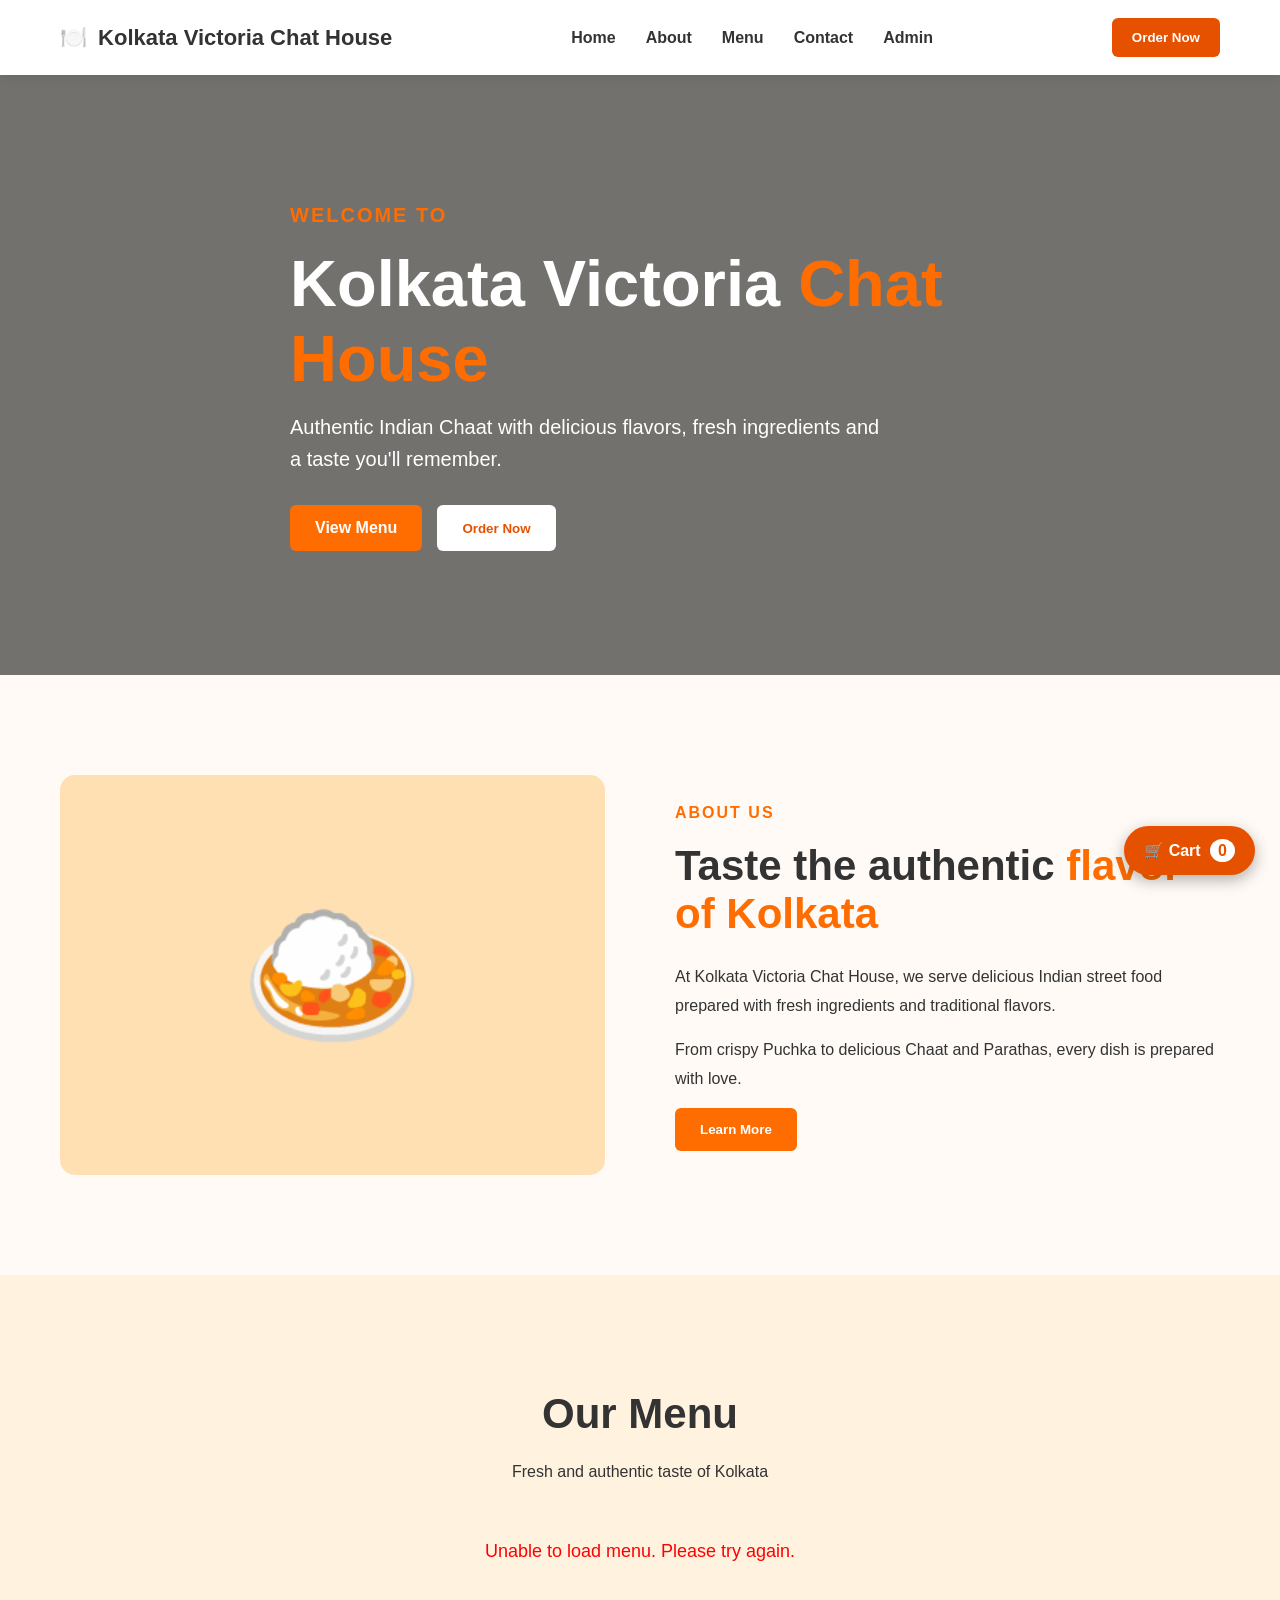
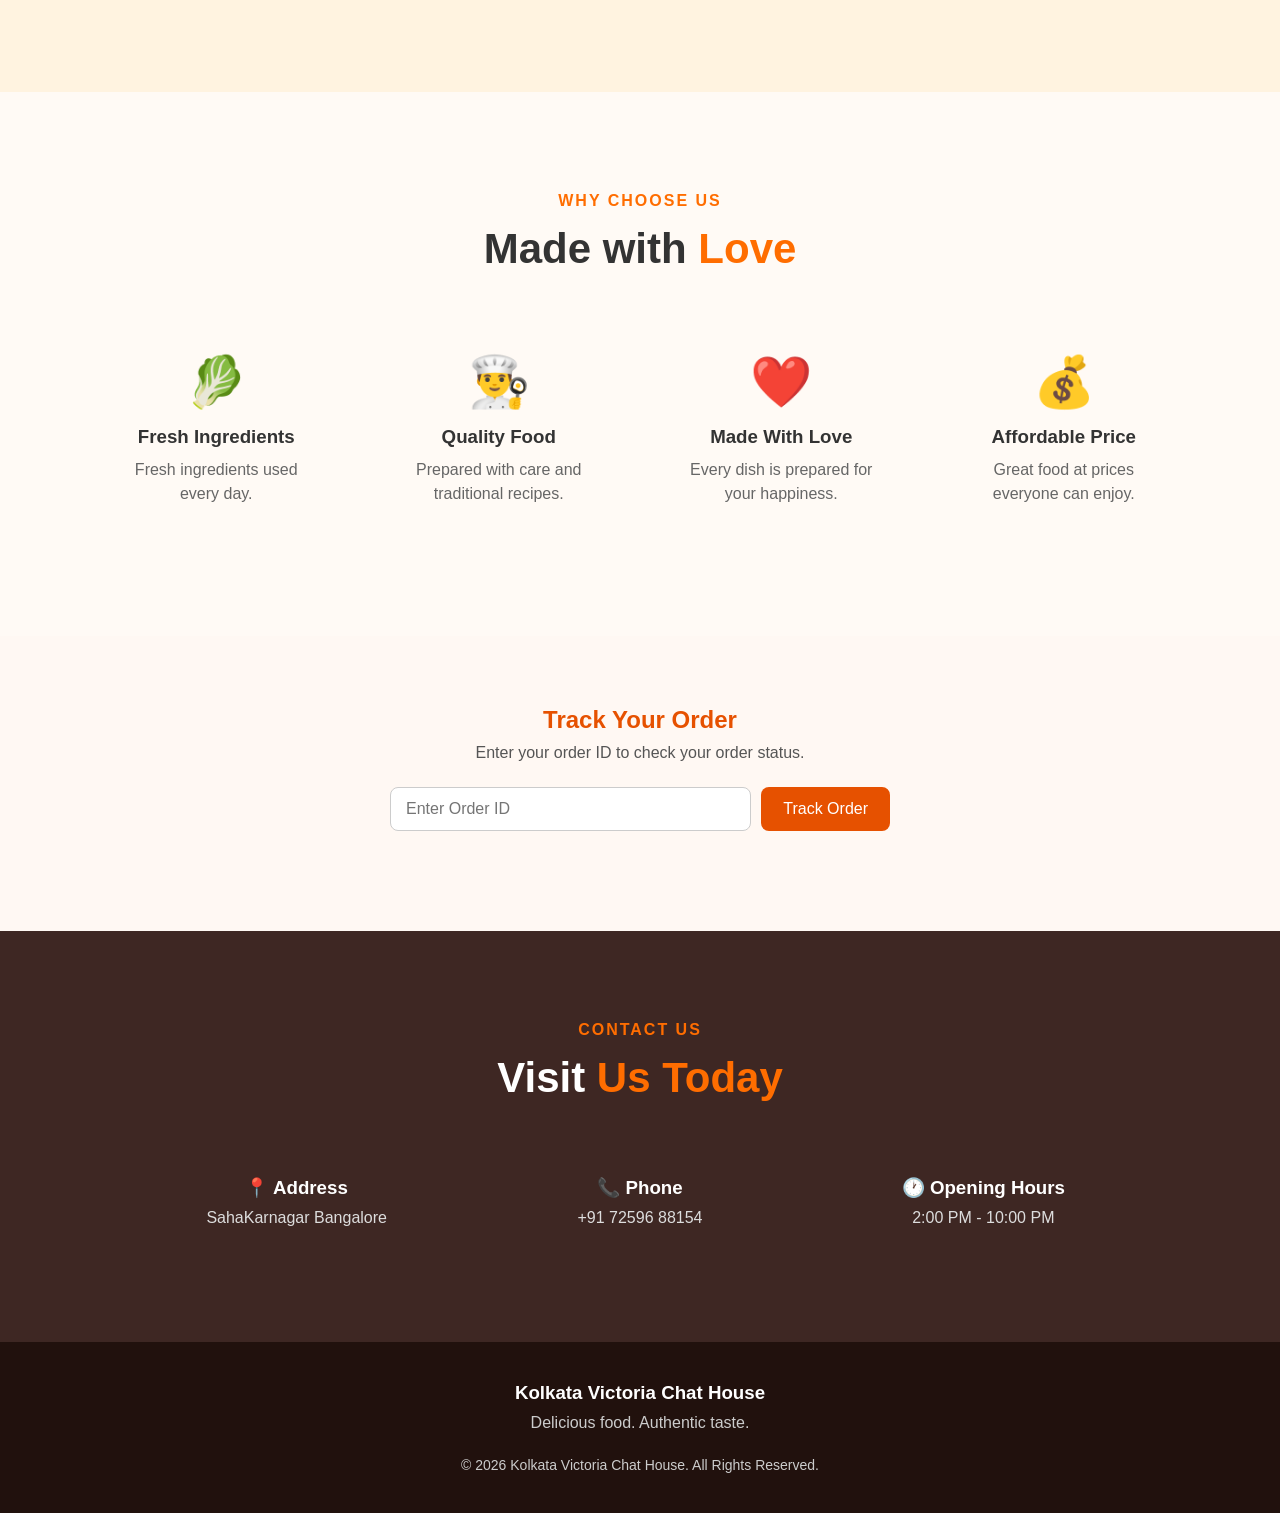
==== restaurant-website/index.html @ c91becac "Initial commit" ====
<!DOCTYPE html>
<html lang="en">

<head>

    <meta charset="UTF-8">

    <meta name="viewport"
          content="width=device-width, initial-scale=1.0">

    <title>Kolkata Victoria Chat House</title>

    <link rel="stylesheet" href="style.css">

</head>


<body>


<!-- =========================
     NAVBAR
========================= -->

<header>

    <nav class="navbar">

        <div class="logo">

            <span>🍽️</span>

            Kolkata Victoria Chat House

        </div>


        <ul class="nav-links">

            <li>
                <a href="#home">Home</a>
            </li>

            <li>
                <a href="#about">About</a>
            </li>

            <li>
                <a href="#menu">Menu</a>
            </li>

            <li>
                <a href="#contact">Contact</a>
            </li>
            
                <li>
                    <a href="http://127.0.0.1:5500/admin.html">Admin</a>
                </li>

        </ul>


        <button
            class="order-btn"
            onclick="orderNow()">

            Order Now

        </button>

    </nav>

</header>



<!-- =========================
     HERO SECTION
========================= -->

<section id="home" class="hero">

    <div class="hero-content">

        <p class="small-title">
            WELCOME TO
        </p>


        <h1>

            Kolkata Victoria

            <span>
                Chat House
            </span>

        </h1>


        <p>

            Authentic Indian Chaat with delicious flavors,
            fresh ingredients and a taste you'll remember.

        </p>


        <div class="hero-buttons">

            <a
                href="#menu"
                class="primary-btn">

                View Menu

            </a>


            <button
                class="secondary-btn"
                onclick="orderNow()">

                Order Now

            </button>

        </div>

    </div>

</section>



<!-- =========================
     ABOUT SECTION
========================= -->

<section id="about" class="about">


    <div class="about-image">

        <div class="food-placeholder">

            🍛

        </div>

    </div>



    <div class="about-content">

        <p class="section-title">

            ABOUT US

        </p>


        <h2>

            Taste the authentic

            <span>
                flavor of Kolkata
            </span>

        </h2>


        <p>

            At Kolkata Victoria Chat House,
            we serve delicious Indian street food
            prepared with fresh ingredients
            and traditional flavors.

        </p>


        <p>

            From crispy Puchka to delicious Chaat
            and Parathas, every dish is prepared
            with love.

        </p>


        <button
            class="primary-btn"
            onclick="showMessage()">

            Learn More

        </button>

    </div>

</section>



<!-- =========================
     MENU SECTION
========================= -->

<section id="menu" class="menu-section">

    <h2>Our Menu</h2>

    <p class="menu-subtitle">
        Fresh and authentic taste of Kolkata
    </p>

    <div id="dynamic-menu" class="dynamic-menu-grid">

        <p class="loading-menu">
            Loading menu...
        </p>

    </div>

</section>


<!-- =========================
     WHY CHOOSE US
========================= -->

<section class="why-us">


    <p class="section-title">

        WHY CHOOSE US

    </p>


    <h2>

        Made with

        <span>
            Love
        </span>

    </h2>



    <div class="features">


        <div class="feature">

            <div>
                🥬
            </div>

            <h3>
                Fresh Ingredients
            </h3>

            <p>
                Fresh ingredients used every day.
            </p>

        </div>



        <div class="feature">

            <div>
                👨‍🍳
            </div>

            <h3>
                Quality Food
            </h3>

            <p>
                Prepared with care and traditional recipes.
            </p>

        </div>



        <div class="feature">

            <div>
                ❤️
            </div>

            <h3>
                Made With Love
            </h3>

            <p>
                Every dish is prepared for your happiness.
            </p>

        </div>



        <div class="feature">

            <div>
                💰
            </div>

            <h3>
                Affordable Price
            </h3>

            <p>
                Great food at prices everyone can enjoy.
            </p>

        </div>


    </div>

</section>

<!-- ORDER TRACKING -->
<section id="order-tracking" class="order-tracking-section">

    <h2>Track Your Order</h2>

    <p>
        Enter your order ID to check your order status.
    </p>

    <div class="tracking-box">

        <input
            type="number"
            id="tracking-order-id"
            placeholder="Enter Order ID"
        >

        <button
            type="button"
            onclick="trackOrder()">
            Track Order
        </button>

    </div>

    <div
        id="tracking-result"
        class="tracking-result">
    </div>

</section>

<!-- =========================
     CONTACT
========================= -->

<section id="contact" class="contact">


    <p class="section-title">

        CONTACT US

    </p>


    <h2>

        Visit

        <span>
            Us Today
        </span>

    </h2>



    <div class="contact-container">


        <div>

            <h3>
                📍 Address
            </h3>

            <p>
                SahaKarnagar Bangalore
            </p>

        </div>



        <div>

            <h3>
                📞 Phone
            </h3>

            <p>
                +91 72596 88154
            </p>

        </div>



        <div>

            <h3>
                🕐 Opening Hours
            </h3>

            <p>
                2:00 PM - 10:00 PM
            </p>

        </div>


    </div>

</section>



<!-- =========================
     FOOTER
========================= -->

<footer>


    <h3>

        Kolkata Victoria Chat House

    </h3>


    <p>

        Delicious food.
        Authentic taste.

    </p>


    <p class="copyright">

        © 2026 Kolkata Victoria Chat House.
        All Rights Reserved.

    </p>


</footer>



<!-- =========================
     CART BUTTON
========================= -->

<div
    id="cart"
    onclick="toggleCart()">

    🛒 Cart

    <span id="cart-count">
        0
    </span>

</div>



<!-- =========================
     CART BOX
========================= -->

<div id="cart-box">


    <div class="cart-header">


        <h2>
            Your Cart
        </h2>


        <button onclick="toggleCart()">

            ✕

        </button>


    </div>



    <!-- CART ITEMS -->

    <div id="cart-items">

    </div>



    <!-- CART TOTAL -->

    <div class="cart-total">

        <h3>

            Total:
            ₹<span id="cart-total">0</span>

        </h3>

    </div>



    <!-- PLACE ORDER -->

    <button
        class="place-order-btn"
        onclick="placeOrder()">

        Place Order

    </button>


</div>



<!-- =========================
     CUSTOMER ORDER FORM
========================= -->

<div id="order-form">


    <div class="order-form-box">


        <button
            onclick="closeOrderForm()">

            ✕

        </button>


        <h2>
            Complete Your Order
        </h2>



        <form
            onsubmit="confirmOrder(event)">


            <!-- NAME -->

            <label for="customer-name">

                Full Name

            </label>


            <input
                type="text"
                id="customer-name"
                placeholder="Enter your name"
                required
            >



            <!-- PHONE -->

            <label for="customer-phone">

                Phone Number

            </label>


            <input
                type="tel"
                id="customer-phone"
                placeholder="Enter your phone number"
                pattern="[0-9]{10}"
                maxlength="10"
                required
            >



            <!-- ADDRESS -->

            <label for="customer-address">

                Delivery Address

            </label>


            <textarea
                id="customer-address"
                placeholder="Enter your complete address"
                rows="4"
                required
            ></textarea>



            <!-- ORDER SUMMARY -->

            <h3 class="order-summary-title">

                Order Summary

            </h3>


            <div id="order-summary">

            </div>



            <!-- TOTAL -->

            <div class="form-total">

                Total:
                ₹<span id="form-total">0</span>

            </div>



            <!-- CONFIRM -->

            <button
                type="submit"
                class="confirm-order-btn">

                Confirm Order

            </button>


        </form>


    </div>

</div>



<!-- =========================
     JAVASCRIPT
========================= -->

<script src="script.js"></script>
 <!-- ORDER SUCCESS POPUP -->
<div id="order-success-popup" class="success-popup">

    <div class="success-popup-box">

        <div class="success-icon">
            ✓
        </div>

        <h2>Order Placed Successfully!</h2>

        <p class="success-thank-you">
            Thank you for ordering from
            <strong>Kolkata Victoria Chat House</strong>
        </p>

        <div class="success-order-details">

            <p>
                <strong>Order ID:</strong>
                <span id="success-order-id"></span>
            </p>

            <p>
                <strong>Total:</strong>
                <span id="success-order-total"></span>
            </p>

            <p>
                <strong>Customer:</strong>
                <span id="success-customer-name"></span>
            </p>

        </div>

        <button
            type="button"
            onclick="closeSuccessPopup()">
            Continue
        </button>

    </div>

</div>

</body>

</html>
---- restaurant-website/style.css ----
* {
    margin: 0;
    padding: 0;
    box-sizing: border-box;
}

html {
    scroll-behavior: smooth;
}

body {
    font-family: Arial, sans-serif;
    background: #fffaf5;
    color: #333;
}


/* NAVBAR */

header {
    background: white;
    box-shadow: 0 2px 10px rgba(0,0,0,0.1);
    position: sticky;
    top: 0;
    z-index: 1000;
}

.navbar {
    max-width: 1200px;
    margin: auto;

    display: flex;
    justify-content: space-between;
    align-items: center;

    padding: 18px 20px;
}

.logo {
    font-size: 22px;
    font-weight: bold;
}

.logo span {
    margin-right: 5px;
}

.nav-links {
    display: flex;
    gap: 30px;
    list-style: none;
}

.nav-links a {
    text-decoration: none;
    color: #333;
    font-weight: bold;
}

.nav-links a:hover {
    color: #e65100;
}

.order-btn {
    background: #e65100;
    color: white;
    border: none;

    padding: 12px 20px;
    border-radius: 6px;

    cursor: pointer;
    font-weight: bold;
}


/* HERO */

.hero {
    min-height: 600px;

    display: flex;
    align-items: center;

    background:
        linear-gradient(
            rgba(0,0,0,0.55),
            rgba(0,0,0,0.55)
        ),
        url("r1.jpg");

    background-size: cover;
    background-position: center;
}

.hero-content {
    max-width: 1200px;
    margin: auto;
    padding: 40px 20px;

    color: white;
}

.small-title,
.section-title {
    color: #ff6d00;
    font-weight: bold;
    letter-spacing: 2px;
}

.hero h1 {
    font-size: 65px;
    max-width: 700px;
    margin: 15px 0;
}

.hero h1 span,
.about-content span,
.menu-section span,
.why-us span,
.contact span {
    color: #ff6d00;
}

.hero p {
    font-size: 20px;
    max-width: 600px;
    line-height: 1.6;
}

.hero-buttons {
    margin-top: 30px;
    display: flex;
    gap: 15px;
}

.primary-btn,
.secondary-btn {
    padding: 14px 25px;
    border-radius: 6px;
    font-weight: bold;
    cursor: pointer;
    text-decoration: none;
}

.primary-btn {
    background: #ff6d00;
    color: white;
    border: none;
}

.secondary-btn {
    background: white;
    color: #e65100;
    border: none;
}


/* ABOUT */

.about {
    max-width: 1200px;
    margin: auto;

    padding: 100px 20px;

    display: flex;
    align-items: center;
    gap: 70px;
}

.about-image {
    flex: 1;
}

.food-placeholder {
    height: 400px;

    display: flex;
    align-items: center;
    justify-content: center;

    font-size: 150px;

    background: #ffe0b2;
    border-radius: 15px;
}

.about-content {
    flex: 1;
}

.about-content h2,
.menu-section h2,
.why-us h2,
.contact h2 {
    font-size: 42px;
    margin: 15px 0 25px;
}

.about-content p {
    line-height: 1.8;
    margin-bottom: 15px;
}


/* MENU */

.menu-section {
    padding: 100px 20px;
    text-align: center;
    background: #fff3e0;
}

.menu-container {
    max-width: 1200px;
    margin: 50px auto 0;

    display: grid;
    grid-template-columns:
        repeat(4, 1fr);

    gap: 25px;
}

.food-card {
    background: white;
    border-radius: 12px;

    overflow: hidden;

    box-shadow:
        0 5px 20px rgba(0,0,0,0.1);

    transition: 0.3s;
}

.food-card:hover {
    transform: translateY(-8px);
}

.food-image {
    height: 180px;

    display: flex;
    align-items: center;
    justify-content: center;

    font-size: 80px;

    background: #ffe0b2;
}

.food-info {
    padding: 20px;
    text-align: left;
}

.food-info h3 {
    font-size: 22px;
    margin-bottom: 10px;
}

.food-info p {
    line-height: 1.5;
    color: #666;
}

.price {
    color: #e65100;
    font-size: 22px;
    font-weight: bold;

    margin: 15px 0;
}

.food-info button {
    width: 100%;

    padding: 12px;

    background: #e65100;
    color: white;

    border: none;
    border-radius: 5px;

    cursor: pointer;
}

.food-info button:hover {
    background: #bf360c;
}


/* WHY US */

.why-us {
    text-align: center;
    padding: 100px 20px;
}

.features {
    max-width: 1100px;
    margin: 50px auto 0;

    display: grid;
    grid-template-columns:
        repeat(4, 1fr);

    gap: 30px;
}

.feature {
    padding: 30px;
}

.feature div {
    font-size: 50px;
    margin-bottom: 15px;
}

.feature h3 {
    margin-bottom: 10px;
}

.feature p {
    color: #666;
    line-height: 1.5;
}


/* CONTACT */

.contact {
    background: #3e2723;
    color: white;

    text-align: center;

    padding: 90px 20px;
}

.contact-container {
    max-width: 1000px;
    margin: 50px auto 0;

    display: grid;
    grid-template-columns:
        repeat(3, 1fr);

    gap: 30px;
}

.contact-container div {
    padding: 25px;
}

.contact-container h3 {
    margin-bottom: 10px;
}

.contact-container p {
    color: #ddd;
}


/* FOOTER */

footer {
    background: #21110d;
    color: white;

    text-align: center;

    padding: 40px 20px;
}

footer p {
    margin-top: 10px;
    color: #ccc;
}

.copyright {
    margin-top: 25px;
    font-size: 14px;
}

/* MOBILE */

@media (max-width: 900px) {

    .nav-links {
        display: none;
    }

    .hero h1 {
        font-size: 45px;
    }

    .menu-container {
        grid-template-columns:
            repeat(2, 1fr);
    }

    .features {
        grid-template-columns:
            repeat(2, 1fr);
    }

    .about {
        flex-direction: column;
    }

    .contact-container {
        grid-template-columns: 1fr;
    }
}


@media (max-width: 600px) {

    .menu-container {
        grid-template-columns: 1fr;
    }

    .features {
        grid-template-columns: 1fr;
    }

    .hero h1 {
        font-size: 38px;
    }

    .hero-buttons {
        flex-direction: column;
    }
}




/* CART BUTTON */

#cart {
    position: fixed;

    right: 25px;
    bottom: 25px;

    background: #e65100;
    color: white;

    padding: 15px 20px;

    border-radius: 30px;

    cursor: pointer;

    font-weight: bold;

    box-shadow: 0 5px 15px rgba(0,0,0,0.3);

    z-index: 2000;
}


#cart-count {
    background: white;

    color: #e65100;

    padding: 3px 8px;

    border-radius: 50%;

    margin-left: 5px;
}


/* CART BOX */

#cart-box {
    position: fixed;
    top: 0;
    right: -450px;
    width: 400px;
    height: 100vh;
    background: white;
    box-shadow: -5px 0 20px rgba(0,0,0,0.3);
    z-index: 9999;
    padding: 25px;
    transition: right 0.4s ease;
    overflow-y: auto;
}

#cart-box.show-cart {
    right: 0;
}


/* CART HEADER */

.cart-header {

    display: flex;

    justify-content: space-between;

    align-items: center;

    border-bottom: 1px solid #ddd;

    padding-bottom: 15px;
}


.cart-header button {

    border: none;

    background: none;

    font-size: 25px;

    cursor: pointer;
}


/* CART ITEM */

.cart-item {

    display: flex;

    justify-content: space-between;

    align-items: center;

    padding: 20px 0;

    border-bottom: 1px solid #eee;
}


.cart-item h4 {
    margin-bottom: 5px;
}


.cart-item p {
    color: #666;
}


/* CART CONTROLS */

.cart-controls {

    display: flex;

    align-items: center;

    gap: 8px;
}


.cart-controls button {

    padding: 5px 10px;

    border: none;

    background: #ffe0b2;

    cursor: pointer;

    border-radius: 4px;
}


.remove-btn {

    background: #e65100 !important;

    color: white;

    margin-left: 5px;
}


/* CART TOTAL */

.cart-total {

    margin-top: 25px;

    font-size: 20px;

    text-align: right;
}


/* PLACE ORDER */

.place-order-btn {

    width: 100%;

    margin-top: 20px;

    padding: 15px;

    background: #e65100;

    color: white;

    border: none;

    border-radius: 5px;

    font-size: 18px;

    font-weight: bold;

    cursor: pointer;
}


.place-order-btn:hover {

    background: #bf360c;
}


/* MOBILE CART */

@media (max-width: 500px) {

    #cart-box {

        width: 100%;

        right: -100%;
    }
}



/* ORDER FORM */

#order-form {

    position: fixed;

    top: 0;
    left: 0;

    width: 100%;
    height: 100vh;

    background: rgba(0, 0, 0, 0.65);

    display: flex;

    justify-content: center;
    align-items: center;

    z-index: 5000;

    opacity: 0;
    visibility: hidden;

    transition: 0.3s;
}


#order-form.show-form {

    opacity: 1;

    visibility: visible;
}


/* FORM BOX */

.order-form-box {

    width: 500px;

    max-width: 90%;

    max-height: 90vh;

    overflow-y: auto;

    background: white;

    border-radius: 12px;

    padding: 30px;

    box-shadow:
        0 10px 30px rgba(0,0,0,0.3);
}


/* HEADER */

.order-form-header {

    display: flex;

    justify-content: space-between;

    align-items: center;

    margin-bottom: 25px;

    border-bottom: 1px solid #ddd;

    padding-bottom: 15px;
}


.order-form-header h2 {

    color: #e65100;
}


.order-form-header button {

    border: none;

    background: none;

    font-size: 24px;

    cursor: pointer;
}


/* LABEL */

.order-form-box label {

    display: block;

    margin-top: 15px;

    margin-bottom: 7px;

    font-weight: bold;
}


/* INPUTS */

.order-form-box input,
.order-form-box textarea {

    width: 100%;

    padding: 12px;

    border: 1px solid #ccc;

    border-radius: 5px;

    font-size: 15px;

    font-family: Arial, sans-serif;

    outline: none;
}


.order-form-box input:focus,
.order-form-box textarea:focus {

    border-color: #e65100;
}


/* SUMMARY */

.order-summary-title {

    margin-top: 25px;

    margin-bottom: 10px;

    color: #e65100;
}


#order-summary {

    border: 1px solid #eee;

    border-radius: 5px;

    padding: 10px;
}


.summary-item {

    display: flex;

    justify-content: space-between;

    padding: 8px 0;

    border-bottom: 1px solid #eee;
}


.summary-item:last-child {

    border-bottom: none;
}


/* TOTAL */

.form-total {

    text-align: right;

    font-size: 22px;

    font-weight: bold;

    margin-top: 20px;
}


/* CONFIRM BUTTON */

.confirm-order-btn {

    width: 100%;

    padding: 15px;

    margin-top: 20px;

    border: none;

    border-radius: 5px;

    background: #e65100;

    color: white;

    font-size: 18px;

    font-weight: bold;

    cursor: pointer;
}


.confirm-order-btn:hover {

    background: #bf360c;
}
  /* ============================= */
/* DYNAMIC MENU */
/* ============================= */

.dynamic-menu-grid {
    display: grid;
    grid-template-columns: repeat(auto-fit, minmax(240px, 1fr));
    gap: 25px;
    margin-top: 30px;
}

.dynamic-menu-card {
    background: white;
    border-radius: 15px;
    overflow: hidden;
    box-shadow: 0 5px 15px rgba(0, 0, 0, 0.12);
    transition: transform 0.3s ease, box-shadow 0.3s ease;
}

.dynamic-menu-card:hover {
    transform: translateY(-5px);
    box-shadow: 0 8px 20px rgba(0, 0, 0, 0.18);
}

.dynamic-menu-image {
    width: 100%;
    height: 180px;
    object-fit: cover;
}

.dynamic-menu-content {
    padding: 20px;
    text-align: center;
}

.dynamic-menu-content h3 {
    margin-bottom: 10px;
    font-size: 21px;
}

.dynamic-menu-price {
    font-size: 18px;
    font-weight: bold;
    color: #e65100;
    margin-bottom: 15px;
}

.dynamic-menu-button {
    background: #e65100;
    color: white;
    border: none;
    padding: 10px 20px;
    border-radius: 8px;
    cursor: pointer;
    font-size: 15px;
}

.dynamic-menu-button:hover {
    background: #ff6d00;
}

.loading-menu {
    text-align: center;
    font-size: 18px;
    padding: 30px;
}

.menu-error {
    text-align: center;
    color: red;
    padding: 30px;
    font-size: 18px;
}

.no-menu {
    text-align: center;
    padding: 30px;
    font-size: 18px;
}

/* ================================= */
/* ORDER SUCCESS POPUP */
/* ================================= */

.success-popup {
    display: none;

    position: fixed;

    top: 0;
    left: 0;

    width: 100%;
    height: 100%;

    background: rgba(0, 0, 0, 0.65);

    z-index: 9999;

    justify-content: center;
    align-items: center;

    padding: 20px;
}

.success-popup.show {
    display: flex;
}

.success-popup-box {
    background: white;

    width: 100%;
    max-width: 450px;

    padding: 35px 30px;

    border-radius: 18px;

    text-align: center;

    box-shadow:
        0 10px 40px rgba(0, 0, 0, 0.3);

    animation: successPopupAnimation 0.3s ease;
}

@keyframes successPopupAnimation {

    from {
        opacity: 0;
        transform: scale(0.8);
    }

    to {
        opacity: 1;
        transform: scale(1);
    }
}

.success-icon {
    width: 70px;
    height: 70px;

    margin: 0 auto 20px;

    background: #e65100;

    color: white;

    border-radius: 50%;

    display: flex;
    align-items: center;
    justify-content: center;

    font-size: 40px;
    font-weight: bold;
}

.success-popup-box h2 {
    color: #e65100;

    margin-bottom: 15px;
}

.success-thank-you {
    color: #555;

    line-height: 1.6;

    margin-bottom: 20px;
}

.success-order-details {
    background: #fff3e0;

    border-radius: 10px;

    padding: 15px;

    margin-bottom: 25px;

    text-align: left;
}

.success-order-details p {
    margin: 8px 0;

    color: #333;
}

.success-order-details span {
    float: right;

    font-weight: bold;

    color: #e65100;
}

.success-popup-box button {
    background: #e65100;

    color: white;

    border: none;

    padding: 12px 35px;

    border-radius: 8px;

    font-size: 16px;

    cursor: pointer;

    transition: 0.3s;
}

.success-popup-box button:hover {
    background: #ff6d00;

    transform: translateY(-2px);
}

/* ================================= */
/* ORDER TRACKING */
/* ================================= */

.order-tracking-section {
    padding: 70px 20px;
    text-align: center;
    background: #fff8f3;
}

.order-tracking-section h2 {
    color: #e65100;
    margin-bottom: 10px;
}

.order-tracking-section > p {
    color: #555;
    margin-bottom: 25px;
}

.tracking-box {
    display: flex;
    justify-content: center;
    gap: 10px;
    max-width: 500px;
    margin: 0 auto;
}

.tracking-box input {
    flex: 1;
    padding: 12px 15px;
    border: 1px solid #ccc;
    border-radius: 8px;
    font-size: 16px;
}

.tracking-box button {
    background: #e65100;
    color: white;
    border: none;
    padding: 12px 22px;
    border-radius: 8px;
    cursor: pointer;
    font-size: 16px;
}

.tracking-box button:hover {
    background: #ff6d00;
}

.tracking-result {
    max-width: 500px;
    margin: 30px auto 0;
}

/* Order information */

.tracking-order-card {
    background: white;
    padding: 25px;
    border-radius: 15px;
    box-shadow: 0 5px 20px rgba(0, 0, 0, 0.12);
    text-align: left;
}

.tracking-order-card h3 {
    color: #e65100;
    margin-bottom: 15px;
}

.tracking-order-card p {
    margin: 8px 0;
}

/* Status */

.order-status {
    margin-top: 25px;
}

.status-step {
    display: flex;
    align-items: center;
    margin: 15px 0;
}

.status-circle {
    width: 30px;
    height: 30px;

    border-radius: 50%;

    background: #ddd;

    display: flex;
    align-items: center;
    justify-content: center;

    margin-right: 12px;

    font-weight: bold;
}

.status-step.active .status-circle {
    background: #e65100;
    color: white;
}

.status-step.active {
    color: #e65100;
    font-weight: bold;
}

.tracking-error {
    color: #d32f2f;
    background: #ffebee;
    padding: 15px;
    border-radius: 8px;
}

/* =====================================
   MOBILE RESPONSIVE DESIGN
   ===================================== */

@media (max-width: 768px) {

    /* NAVBAR */
    .navbar {
        padding: 12px 15px;
    }

    .navbar ul {
        gap: 10px;
        flex-wrap: wrap;
        justify-content: center;
    }

    .navbar a {
        font-size: 14px;
    }


    /* HERO */
    .hero {
        min-height: 70vh;
        padding: 30px 15px;
    }

    .hero h1 {
        font-size: 32px;
    }

    .hero p {
        font-size: 16px;
    }


    /* SECTIONS */
    section {
        padding-left: 15px;
        padding-right: 15px;
    }


    /* MENU */
    .dynamic-menu-grid {
        grid-template-columns: 1fr;
        gap: 20px;
    }

    .dynamic-menu-card {
        width: 100%;
    }


    /* CART */
    .cart-box {
        width: calc(100% - 30px);
        right: 15px;
        left: 15px;
    }


    /* ORDER FORM */
    .order-form {
        width: calc(100% - 30px);
        margin: 15px;
    }

    .order-form input,
    .order-form textarea {
        width: 100%;
        box-sizing: border-box;
    }


    /* ORDER TRACKING */
    .tracking-box {
        flex-direction: column;
        width: 100%;
    }

    .tracking-box input,
    .tracking-box button {
        width: 100%;
        box-sizing: border-box;
    }


    /* SUCCESS POPUP */
    .success-popup-box {
        width: calc(100% - 30px);
        margin: 15px;
        padding: 25px 20px;
    }


    /* FOOTER */
    footer {
        text-align: center;
        padding: 25px 15px;
    }
}


/* EXTRA SMALL PHONES */

@media (max-width: 480px) {

    .hero h1 {
        font-size: 27px;
    }

    .hero p {
        font-size: 14px;
    }

    .dynamic-menu-card {
        padding: 15px;
    }

    .dynamic-menu-content h3 {
        font-size: 18px;
    }

    .dynamic-menu-price {
        font-size: 18px;
    }

    .dynamic-menu-button {
        width: 100%;
    }

}

/* =====================================
   FIX MOBILE NAVBAR
   ===================================== */

@media (max-width: 768px) {

    .navbar {
        display: flex !important;
        align-items: center;
        justify-content: space-between;
        width: 100%;
        box-sizing: border-box;
        position: relative;
        z-index: 1000;
        background: #ffffff;
    }

    .navbar ul {
        display: flex !important;
        visibility: visible !important;
        opacity: 1 !important;
        list-style: none;
        margin: 0;
        padding: 0;
        gap: 12px;
        flex-wrap: wrap;
        justify-content: center;
    }

    .navbar li {
        display: block !important;
    }

    .navbar a {
        display: block !important;
        visibility: visible !important;
        opacity: 1 !important;
        color: #333 !important;
        text-decoration: none;
        font-size: 14px;
    }
}
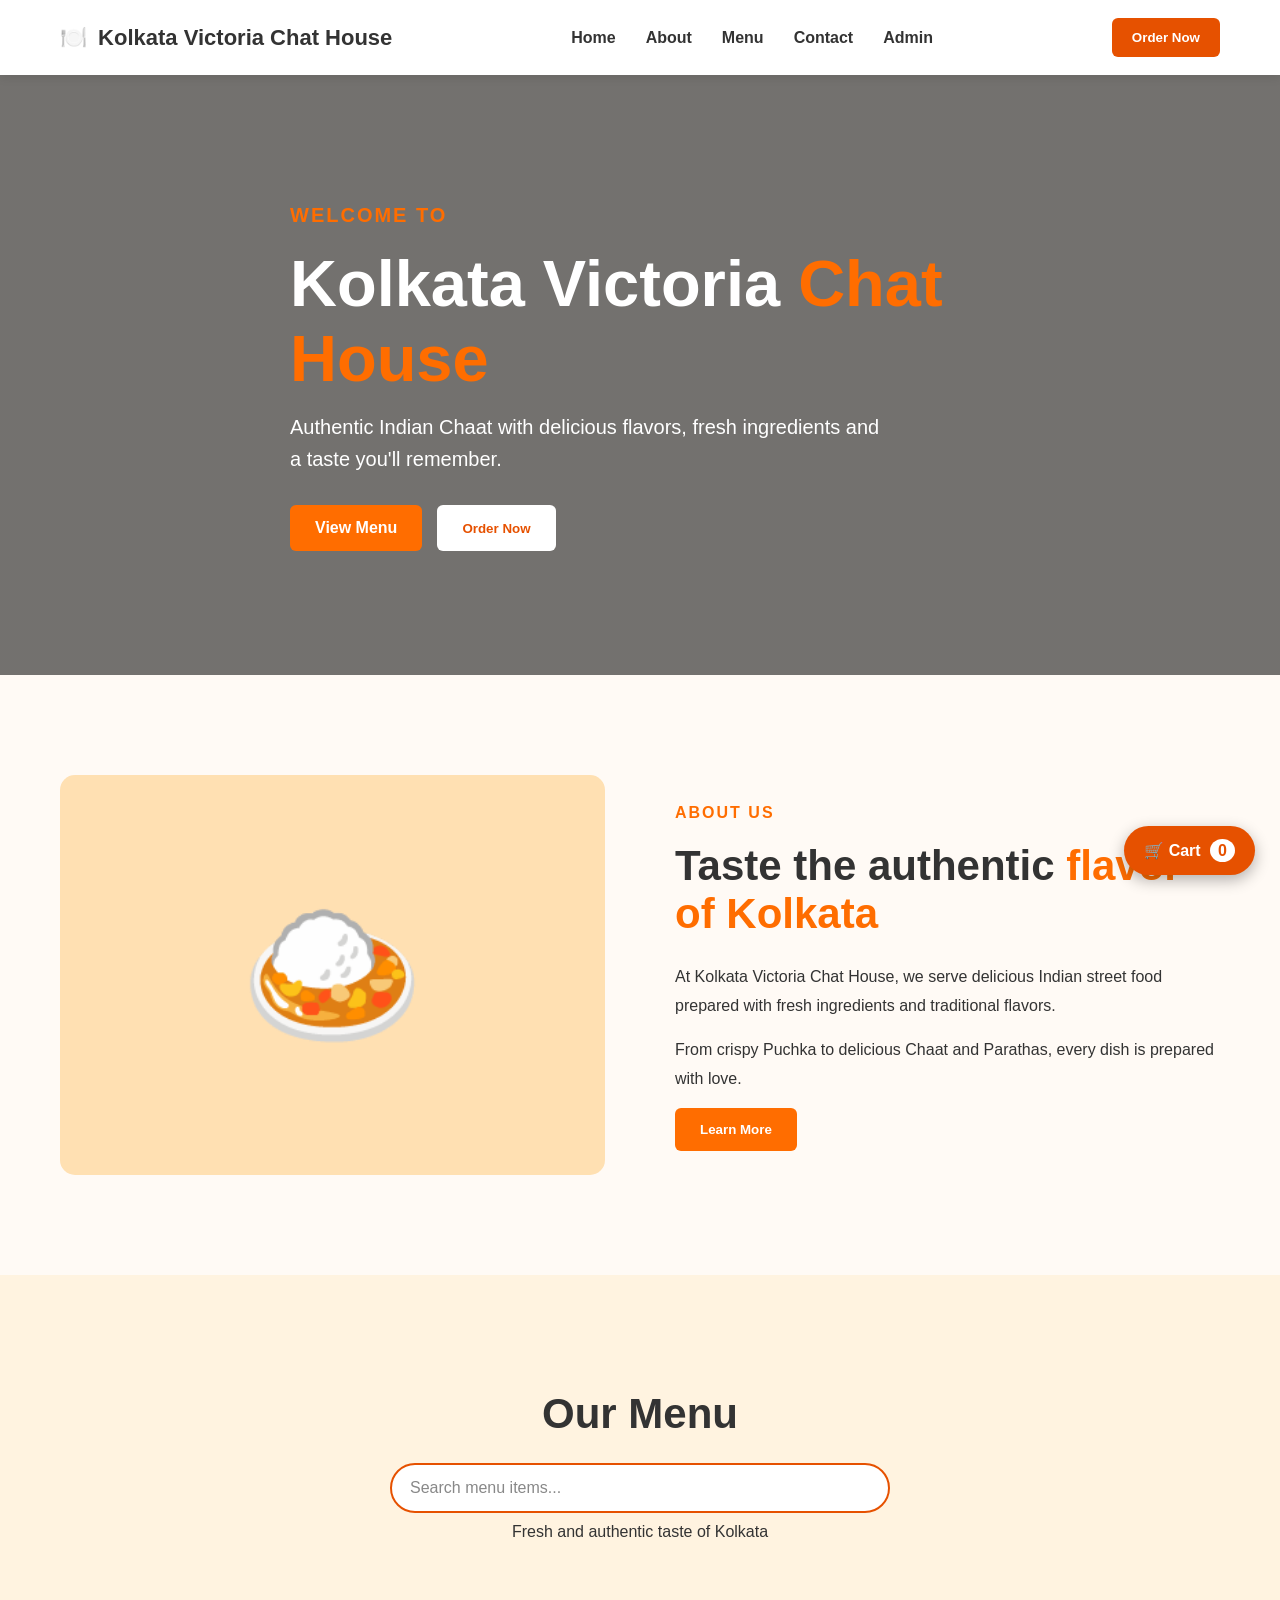
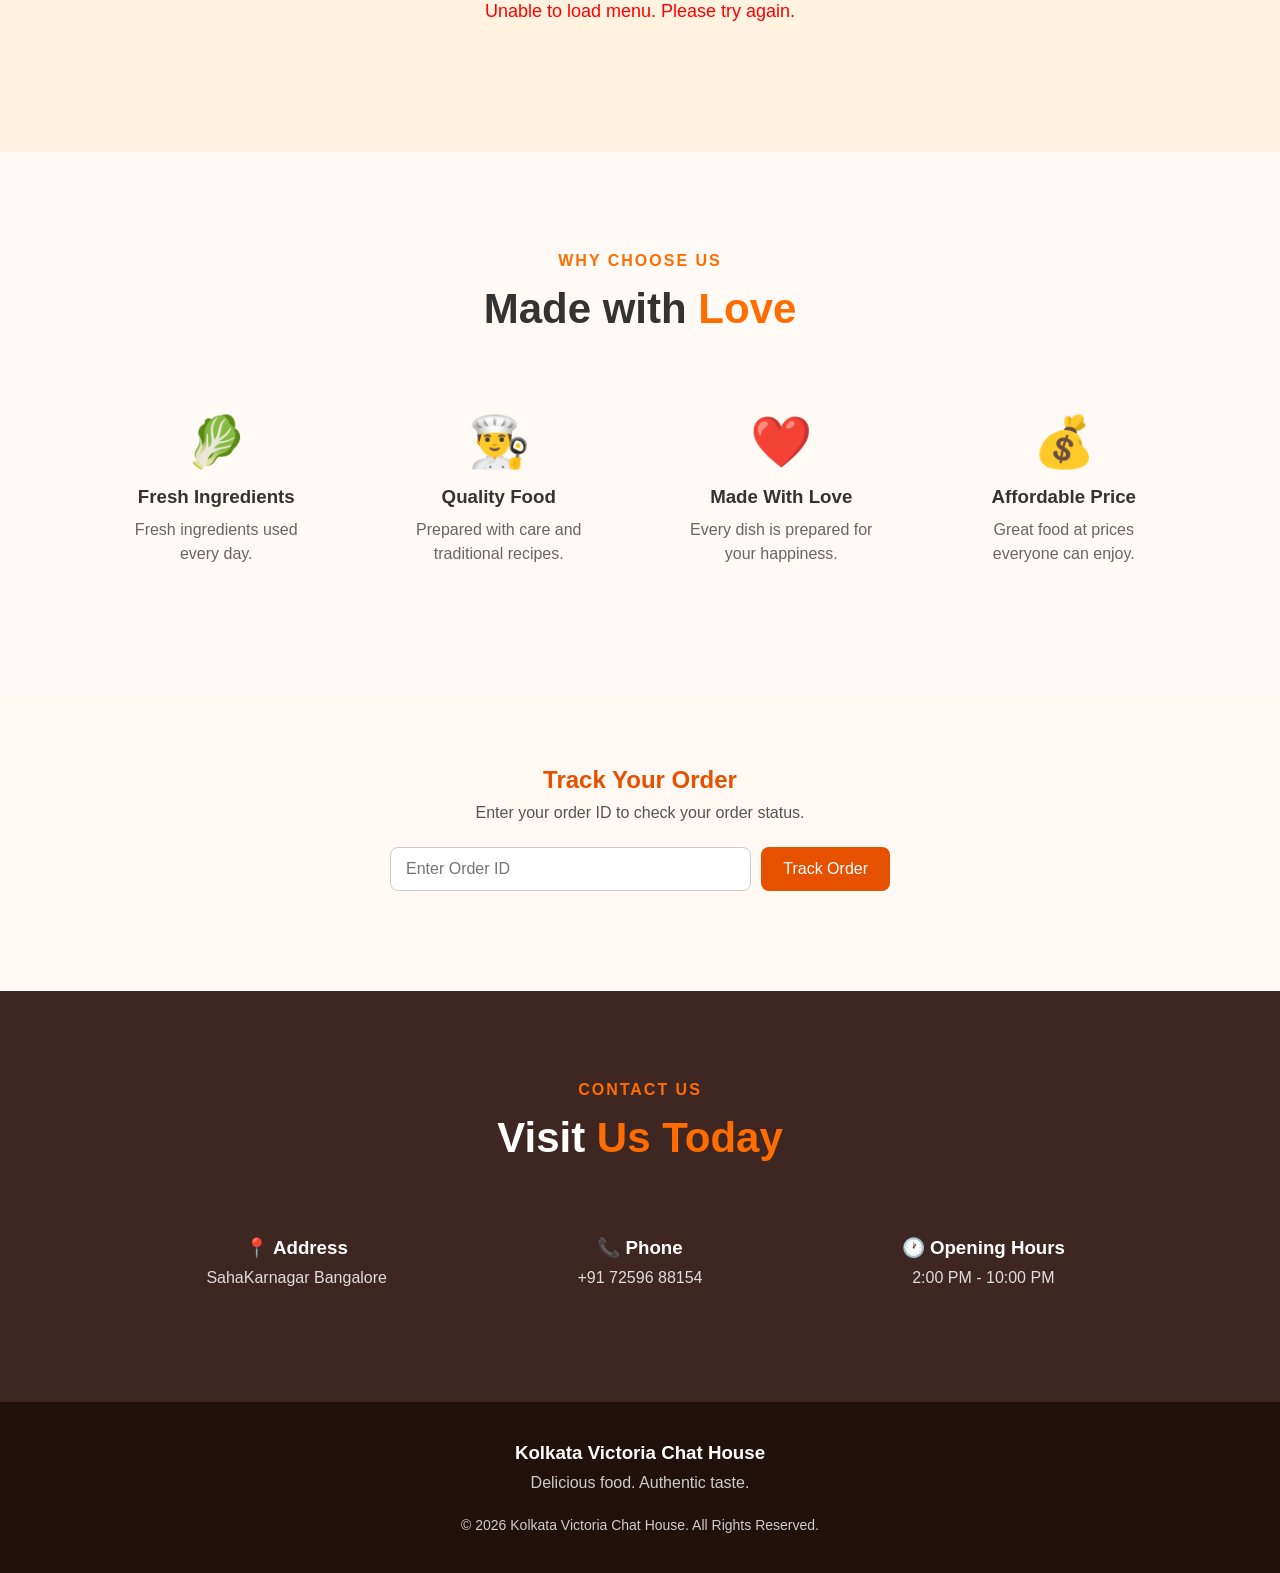
==== commit 07f39aa0: "Add menu search and update website" ====
--- a/restaurant-website/index.html
+++ b/restaurant-website/index.html
@@ -12,12 +12,12 @@
 
     <link rel="stylesheet" href="style.css">
 
+    <script src="https://checkout.razorpay.com/v1/checkout.js"></script>
+
 </head>
 
-
 <body>
 
-
 <!-- =========================
      NAVBAR
 ========================= -->
@@ -27,13 +27,9 @@
     <nav class="navbar">
 
         <div class="logo">
-
             <span>🍽️</span>
-
             Kolkata Victoria Chat House
-
-        </div>
-
+        </div>
 
         <ul class="nav-links">
 
@@ -52,13 +48,15 @@
             <li>
                 <a href="#contact">Contact</a>
             </li>
-            
-                <li>
-                    <a href="http://127.0.0.1:5500/admin.html">Admin</a>
-                </li>
+
+            <!-- ADMIN -->
+            <li>
+                <a href="admin.html">
+                    Admin
+                </a>
+            </li>
 
         </ul>
-
 
         <button
             class="order-btn"
@@ -73,7 +71,6 @@
 </header>
 
 
-
 <!-- =========================
      HERO SECTION
 ========================= -->
@@ -86,7 +83,6 @@
             WELCOME TO
         </p>
 
-
         <h1>
 
             Kolkata Victoria
@@ -97,14 +93,12 @@
 
         </h1>
 
-
         <p>
 
             Authentic Indian Chaat with delicious flavors,
             fresh ingredients and a taste you'll remember.
 
         </p>
-
 
         <div class="hero-buttons">
 
@@ -116,7 +110,6 @@
 
             </a>
 
-
             <button
                 class="secondary-btn"
                 onclick="orderNow()">
@@ -132,34 +125,25 @@
 </section>
 
 
-
 <!-- =========================
      ABOUT SECTION
 ========================= -->
 
 <section id="about" class="about">
 
-
     <div class="about-image">
 
         <div class="food-placeholder">
-
             🍛
-
-        </div>
-
-    </div>
-
-
+        </div>
+
+    </div>
 
     <div class="about-content">
 
         <p class="section-title">
-
             ABOUT US
-
         </p>
-
 
         <h2>
 
@@ -170,7 +154,6 @@
             </span>
 
         </h2>
-
 
         <p>
 
@@ -181,7 +164,6 @@
 
         </p>
 
-
         <p>
 
             From crispy Puchka to delicious Chaat
@@ -190,7 +172,6 @@
 
         </p>
 
-
         <button
             class="primary-btn"
             onclick="showMessage()">
@@ -204,7 +185,6 @@
 </section>
 
 
-
 <!-- =========================
      MENU SECTION
 ========================= -->
@@ -212,15 +192,29 @@
 <section id="menu" class="menu-section">
 
     <h2>Our Menu</h2>
+    <div class="menu-search">
+    <input
+        type="text"
+        id="menuSearch"
+        placeholder="Search menu items..."
+        onkeyup="searchMenu()"
+    >
+</div>
 
     <p class="menu-subtitle">
+
         Fresh and authentic taste of Kolkata
+
     </p>
 
-    <div id="dynamic-menu" class="dynamic-menu-grid">
+    <div
+        id="dynamic-menu"
+        class="dynamic-menu-grid">
 
         <p class="loading-menu">
+
             Loading menu...
+
         </p>
 
     </div>
@@ -234,13 +228,9 @@
 
 <section class="why-us">
 
-
     <p class="section-title">
-
         WHY CHOOSE US
-
     </p>
-
 
     <h2>
 
@@ -252,10 +242,7 @@
 
     </h2>
 
-
-
     <div class="features">
-
 
         <div class="feature">
 
@@ -274,7 +261,6 @@
         </div>
 
 
-
         <div class="feature">
 
             <div>
@@ -292,7 +278,6 @@
         </div>
 
 
-
         <div class="feature">
 
             <div>
@@ -310,7 +295,6 @@
         </div>
 
 
-
         <div class="feature">
 
             <div>
@@ -327,18 +311,27 @@
 
         </div>
 
-
     </div>
 
 </section>
 
-<!-- ORDER TRACKING -->
-<section id="order-tracking" class="order-tracking-section">
-
-    <h2>Track Your Order</h2>
+
+<!-- =========================
+     ORDER TRACKING
+========================= -->
+
+<section
+    id="order-tracking"
+    class="order-tracking-section">
+
+    <h2>
+        Track Your Order
+    </h2>
 
     <p>
+
         Enter your order ID to check your order status.
+
     </p>
 
     <div class="tracking-box">
@@ -346,13 +339,14 @@
         <input
             type="number"
             id="tracking-order-id"
-            placeholder="Enter Order ID"
-        >
+            placeholder="Enter Order ID">
 
         <button
             type="button"
             onclick="trackOrder()">
+
             Track Order
+
         </button>
 
     </div>
@@ -360,23 +354,23 @@
     <div
         id="tracking-result"
         class="tracking-result">
+
     </div>
 
 </section>
 
+
 <!-- =========================
      CONTACT
 ========================= -->
 
-<section id="contact" class="contact">
-
+<section
+    id="contact"
+    class="contact">
 
     <p class="section-title">
-
         CONTACT US
-
     </p>
-
 
     <h2>
 
@@ -388,10 +382,7 @@
 
     </h2>
 
-
-
     <div class="contact-container">
-
 
         <div>
 
@@ -406,7 +397,6 @@
         </div>
 
 
-
         <div>
 
             <h3>
@@ -420,7 +410,6 @@
         </div>
 
 
-
         <div>
 
             <h3>
@@ -433,34 +422,25 @@
 
         </div>
 
-
     </div>
 
 </section>
 
 
-
 <!-- =========================
      FOOTER
 ========================= -->
 
 <footer>
 
-
     <h3>
-
         Kolkata Victoria Chat House
-
     </h3>
 
-
     <p>
-
         Delicious food.
         Authentic taste.
-
     </p>
-
 
     <p class="copyright">
 
@@ -469,9 +449,7 @@
 
     </p>
 
-
 </footer>
-
 
 
 <!-- =========================
@@ -491,42 +469,28 @@
 </div>
 
 
-
 <!-- =========================
      CART BOX
 ========================= -->
 
 <div id="cart-box">
 
-
     <div class="cart-header">
-
 
         <h2>
             Your Cart
         </h2>
 
-
         <button onclick="toggleCart()">
-
             ✕
-
         </button>
 
-
-    </div>
-
-
-
-    <!-- CART ITEMS -->
+    </div>
+
 
     <div id="cart-items">
-
-    </div>
-
-
-
-    <!-- CART TOTAL -->
+    </div>
+
 
     <div class="cart-total">
 
@@ -539,9 +503,6 @@
 
     </div>
 
-
-
-    <!-- PLACE ORDER -->
 
     <button
         class="place-order-btn"
@@ -551,20 +512,16 @@
 
     </button>
 
-
 </div>
 
 
-
 <!-- =========================
      CUSTOMER ORDER FORM
 ========================= -->
 
 <div id="order-form">
 
-
     <div class="order-form-box">
-
 
         <button
             onclick="closeOrderForm()">
@@ -572,44 +529,28 @@
             ✕
 
         </button>
-
 
         <h2>
             Complete Your Order
         </h2>
 
-
-
         <form
             onsubmit="confirmOrder(event)">
 
-
-            <!-- NAME -->
-
             <label for="customer-name">
-
                 Full Name
-
             </label>
-
 
             <input
                 type="text"
                 id="customer-name"
                 placeholder="Enter your name"
-                required
-            >
-
-
-
-            <!-- PHONE -->
+                required>
+
 
             <label for="customer-phone">
-
                 Phone Number
-
             </label>
-
 
             <input
                 type="tel"
@@ -617,45 +558,27 @@
                 placeholder="Enter your phone number"
                 pattern="[0-9]{10}"
                 maxlength="10"
-                required
-            >
-
-
-
-            <!-- ADDRESS -->
+                required>
+
 
             <label for="customer-address">
-
                 Delivery Address
-
             </label>
-
 
             <textarea
                 id="customer-address"
                 placeholder="Enter your complete address"
                 rows="4"
-                required
-            ></textarea>
-
-
-
-            <!-- ORDER SUMMARY -->
+                required></textarea>
+
 
             <h3 class="order-summary-title">
-
                 Order Summary
-
-            </h3>
-
+            </h3>
 
             <div id="order-summary">
-
             </div>
 
-
-
-            <!-- TOTAL -->
 
             <div class="form-total">
 
@@ -664,9 +587,6 @@
 
             </div>
 
-
-
-            <!-- CONFIRM -->
 
             <button
                 type="submit"
@@ -676,23 +596,27 @@
 
             </button>
 
-
         </form>
 
-
     </div>
 
 </div>
 
 
-
 <!-- =========================
      JAVASCRIPT
 ========================= -->
 
 <script src="script.js"></script>
- <!-- ORDER SUCCESS POPUP -->
-<div id="order-success-popup" class="success-popup">
+
+
+<!-- =========================
+     ORDER SUCCESS POPUP
+========================= -->
+
+<div
+    id="order-success-popup"
+    class="success-popup">
 
     <div class="success-popup-box">
 
@@ -700,28 +624,50 @@
             ✓
         </div>
 
-        <h2>Order Placed Successfully!</h2>
+        <h2>
+            Order Placed Successfully!
+        </h2>
 
         <p class="success-thank-you">
+
             Thank you for ordering from
-            <strong>Kolkata Victoria Chat House</strong>
+
+            <strong>
+                Kolkata Victoria Chat House
+            </strong>
+
         </p>
 
         <div class="success-order-details">
 
             <p>
-                <strong>Order ID:</strong>
+
+                <strong>
+                    Order ID:
+                </strong>
+
                 <span id="success-order-id"></span>
-            </p>
-
-            <p>
-                <strong>Total:</strong>
+
+            </p>
+
+            <p>
+
+                <strong>
+                    Total:
+                </strong>
+
                 <span id="success-order-total"></span>
-            </p>
-
-            <p>
-                <strong>Customer:</strong>
+
+            </p>
+
+            <p>
+
+                <strong>
+                    Customer:
+                </strong>
+
                 <span id="success-customer-name"></span>
+
             </p>
 
         </div>
@@ -729,13 +675,16 @@
         <button
             type="button"
             onclick="closeSuccessPopup()">
+
             Continue
+
         </button>
 
     </div>
 
 </div>
 
+
 </body>
 
 </html>
--- a/restaurant-website/style.css
+++ b/restaurant-website/style.css
@@ -87,7 +87,7 @@
             rgba(0,0,0,0.55),
             rgba(0,0,0,0.55)
         ),
-        url("r1.jpg");
+        url("pp.jpg");
 
     background-size: cover;
     background-position: center;
@@ -1388,4 +1388,54 @@
         text-decoration: none;
         font-size: 14px;
     }
+}
+
+/* =====================================
+   MENU SEARCH
+   ===================================== */
+
+.menu-search {
+    max-width: 500px;
+    margin: 25px auto 10px;
+}
+
+#menuSearch {
+    width: 100%;
+    padding: 14px 18px;
+
+    border: 2px solid #e65100;
+    border-radius: 30px;
+
+    font-size: 16px;
+    outline: none;
+
+    background: white;
+}
+
+#menuSearch:focus {
+    border-color: #ff6d00;
+
+    box-shadow:
+        0 0 8px rgba(230, 81, 0, 0.25);
+}
+
+#menuSearch::placeholder {
+    color: #888;
+}
+
+
+/* MOBILE SEARCH */
+
+@media (max-width: 600px) {
+
+    .menu-search {
+        width: 100%;
+        padding: 0 5px;
+    }
+
+    #menuSearch {
+        font-size: 15px;
+        padding: 13px 16px;
+    }
+
 }
